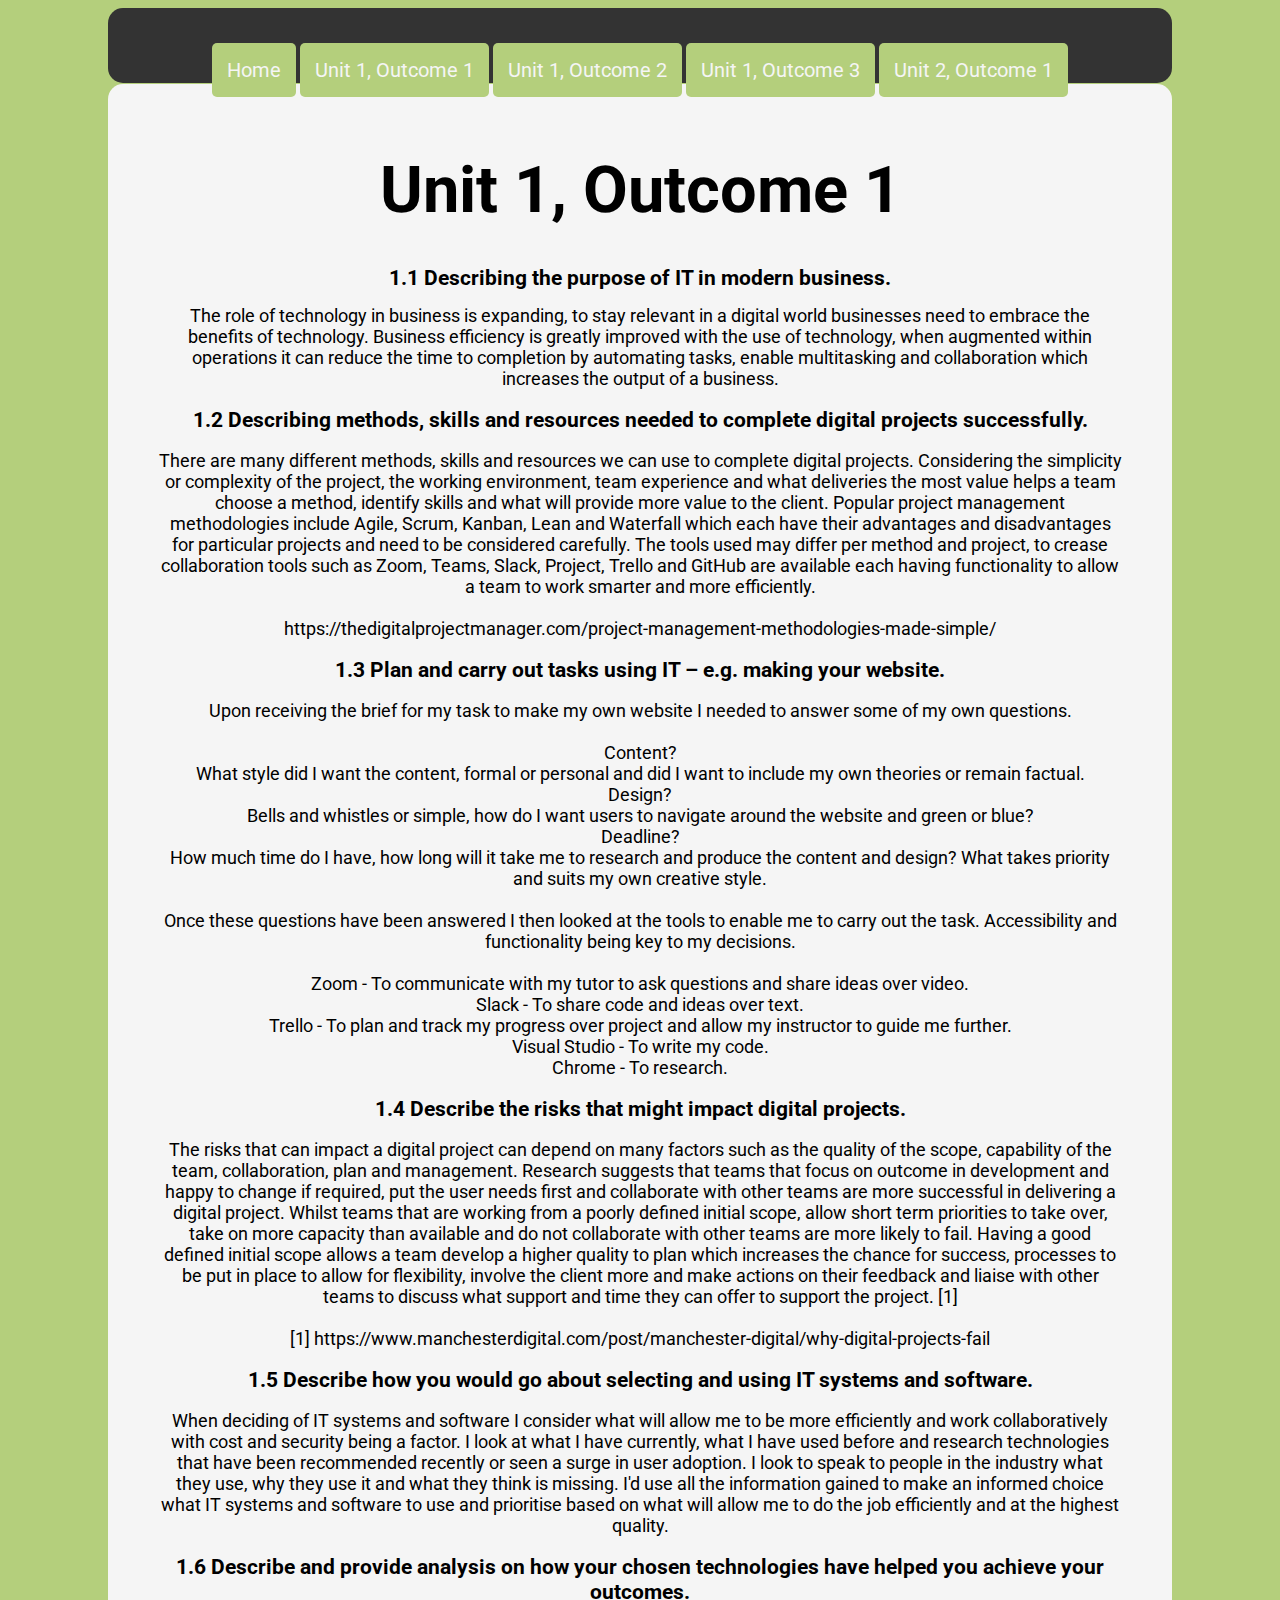
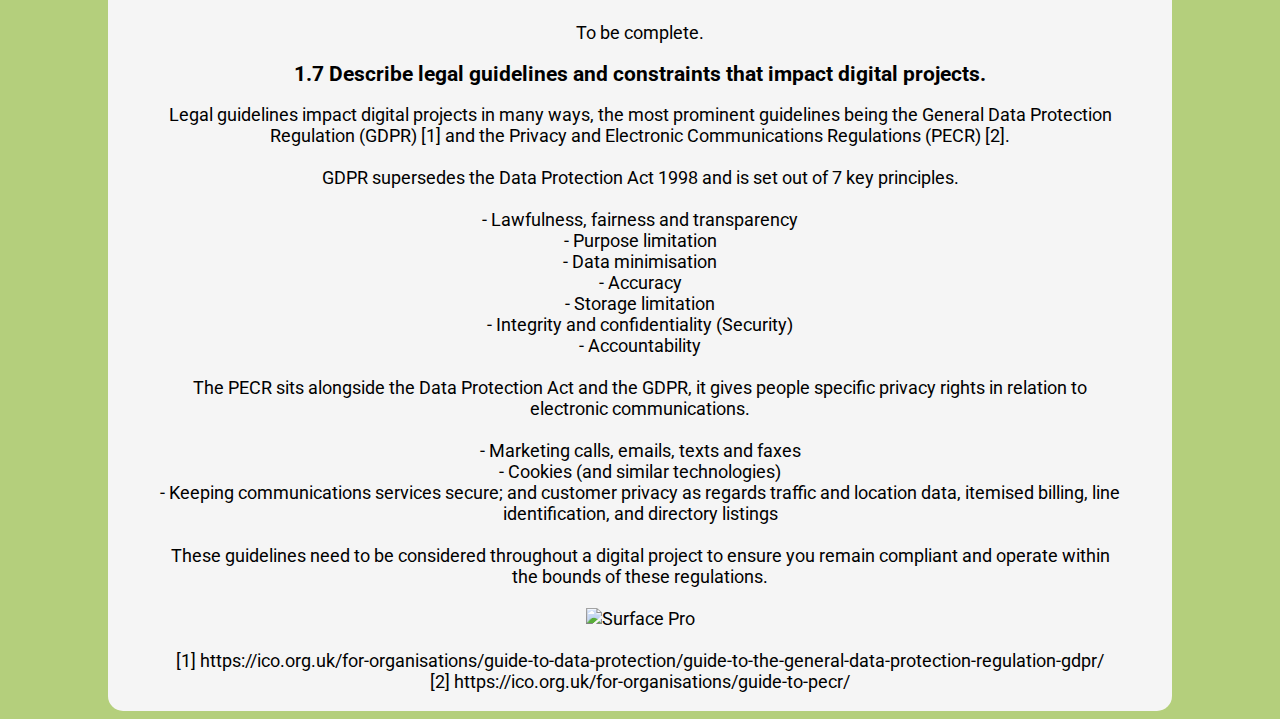
==== Unit 1, Outcome 1.html @ cc5061aa "Add files via upload" ====
<!DOCTYPE html>
<html lang="en">
<head>
    <meta charset="UTF-8">
    <link rel="stylesheet" type="text/css" href="main.css">
    <title>Unit 1, Outcome 1</title>
    <div class="topnav">
        <a class="Home" href="index.html">Home</a>
        <a href="Unit 1, Outcome 1.html">Unit 1, Outcome 1</a>
        <a href="Unit 1, Outcome 2.html">Unit 1, Outcome 2</a>
        <a href="Unit 1, Outcome 3.html">Unit 1, Outcome 3</a>
        <a href="Unit 2, Outcome 1.html">Unit 2, Outcome 1</a>
      </div>
</head>
<body>
<div> 
    <p>
        <h1> Unit 1, Outcome 1 </h1>
        <br>
    <h3> 1.1 Describing the purpose of IT in modern business. </h3>
        The role of technology in business is expanding, to stay relevant in a digital world businesses need to embrace the benefits of technology. Business efficiency is greatly improved with the use of technology, when augmented within operations it can reduce the time to completion by automating tasks, enable multitasking and collaboration which increases the output of a business.
    </p>
    <h3> 1.2 Describing methods, skills and resources needed to complete digital projects successfully. </h3>
    <p>
        There are many different methods, skills and resources we can use to complete digital projects. Considering the simplicity or complexity of the project, the working environment, team experience and what deliveries the most value helps a team choose a method, identify skills and what will provide more value to the client. Popular project management methodologies include Agile, Scrum, Kanban, Lean and Waterfall which each have their advantages and disadvantages for particular projects and need to be considered carefully. The tools used may differ per method and project, to crease collaboration tools such as Zoom, Teams, Slack, Project, Trello and GitHub are available each having functionality to allow a team to work smarter and more efficiently.
        <br>
        <br>
        https://thedigitalprojectmanager.com/project-management-methodologies-made-simple/
    </p>
    <h3> 1.3 Plan and carry out tasks using IT – e.g. making your website. </h3>
    <p>
        Upon receiving the brief for my task to make my own website I needed to answer some of my own questions.
        <br>
        <br>
        Content?<br>
        What style did I want the content, formal or personal and did I want to include my own theories or remain factual.<br>
        Design?<br>
        Bells and whistles or simple, how do I want users to navigate around the website and green or blue?<br>
        Deadline?<br>
        How much time do I have, how long will it take me to research and produce the content and design? What takes priority and suits my own creative style.<br>
        <br>
        Once these questions have been answered I then looked at the tools to enable me to carry out the task. Accessibility and functionality being key to my decisions.<br>
        <br>
        Zoom - To communicate with my tutor to ask questions and share ideas over video.<br>
        Slack - To share code and ideas over text.<br>
        Trello - To plan and track my progress over project and allow my instructor to guide me further.<br>
        Visual Studio - To write my code.<br>
        Chrome - To research.
    </p>
    <h3> 1.4 Describe the risks that might impact digital projects. </h3>
    <p>
        The risks that can impact a digital project can depend on many factors such as the quality of the scope, capability of the team, collaboration, plan and management. Research suggests that teams that focus on outcome in development and happy to change if required, put the user needs first and collaborate with other teams are more successful in delivering a digital project. Whilst teams that are working from a poorly defined initial scope, allow short term priorities to take over, take on more capacity than available and do not collaborate with other teams are more likely to fail. Having a good defined initial scope allows a team develop a higher quality to plan which increases the chance for success, processes to be put in place to allow for flexibility, involve the client more and make actions on their feedback and liaise with other teams to discuss what support and time they can offer to support the project. [1]<br>
        <br>
        [1] https://www.manchesterdigital.com/post/manchester-digital/why-digital-projects-fail
    </p>
    <h3> 1.5 Describe how you would go about selecting and using IT systems and software. </h3>
    <p>
        When deciding of IT systems and software I consider what will allow me to be more efficiently and work collaboratively with cost and security being a factor. I look at what I have currently, what I have used before and research technologies that have been recommended recently or seen a surge in user adoption. I look to speak to people in the industry what they use, why they use it and what they think is missing. I'd use all the information gained to make an informed choice what IT systems and software to use and prioritise based on what will allow me to do the job efficiently and at the highest quality.
    </p>
    <h3> 1.6 Describe and provide analysis on how your chosen technologies have helped you achieve your outcomes. </h3>
    <p>
        To be complete.
    </p>
    <h3> 1.7 Describe legal guidelines and constraints that impact digital projects. </h3>
    <p>
        Legal guidelines impact digital projects in many ways, the most prominent guidelines being the General Data Protection Regulation (GDPR) [1] and the Privacy and Electronic Communications Regulations (PECR) [2].<br>
        <br>
        GDPR supersedes the Data Protection Act 1998 and is set out of 7 key principles.<br>
        <br>
        - Lawfulness, fairness and transparency<br>
        - Purpose limitation<br>
        - Data minimisation<br>
        - Accuracy<br>
        - Storage limitation<br>
        - Integrity and confidentiality (Security)<br>
        - Accountability<br>
        <br>
        The PECR sits alongside the Data Protection Act and the GDPR, it gives people specific privacy rights in relation to electronic communications.<br>
        <br>
        - Marketing calls, emails, texts and faxes<br>
        - Cookies (and similar technologies)<br>
        - Keeping communications services secure; and customer privacy as regards traffic and location data, itemised billing, line identification, and directory listings<br>
        <br>
        These guidelines need to be considered throughout a digital project to ensure you remain compliant and operate within the bounds of these regulations.<br>
        <br>
        <img src="C:\Users\craig\Python_Learning\Craig's Bio Website\Bio Pictures\Surface Pro.png" alt="Surface Pro" width="360" height="270">
        <br>
        <br>
        [1] https://ico.org.uk/for-organisations/guide-to-data-protection/guide-to-the-general-data-protection-regulation-gdpr/<br>
        [2] https://ico.org.uk/for-organisations/guide-to-pecr/<br>
 
    </p>
</div>
</body>

</html>
---- main.css ----
@import url('https://fonts.googleapis.com/css2?family=Roboto:wght@300&display=swap');
@import url('https://fonts.googleapis.com/css2?family=Roboto:wght@300;700&display=swap');

.topnav {
  background-color: #333;
  overflow: visible;
}

.topnav a {
  float: center;
  color:whitesmoke;
  text-align: right;
  padding: 15px 15px;
  text-decoration: none;
  font-size: 20px;
  border-radius: 5px 5px 5px;
}

.topnav a:hover {
  background-color:whitesmoke;
  color: black;
}

.topnav a.active {
  background-color: rgb(180, 207, 124);
  color: white;
}


* {
    background-color: rgb(180, 207, 124);
}

h1 {
  text-align: center;
  font-family: 'Roboto', sans-serif;
      background-color: whitesmoke;
    margin: 0px 1px 15px 1px;
    font-size: 65px;
  }

h3 {
  text-align: center;
  font-family: 'Roboto', sans-serif;
    background-color: whitesmoke;
    margin: 1px 1px 15px;
  }

  p {
    text-align: center;
    font-family: 'Roboto', sans-serif;
    background-color: whitesmoke;
  }
   
   
   div {
    text-align: center;
    font-family: 'Roboto', sans-serif;
    border-radius: 15px 15px 15px;
    background-color: whitesmoke;
    padding: 50px 50px 1px;
    margin: 1px 100px 1px 100px ;
    font-size: 18px;
  }

  img {
      background-color: whitesmoke;
  }
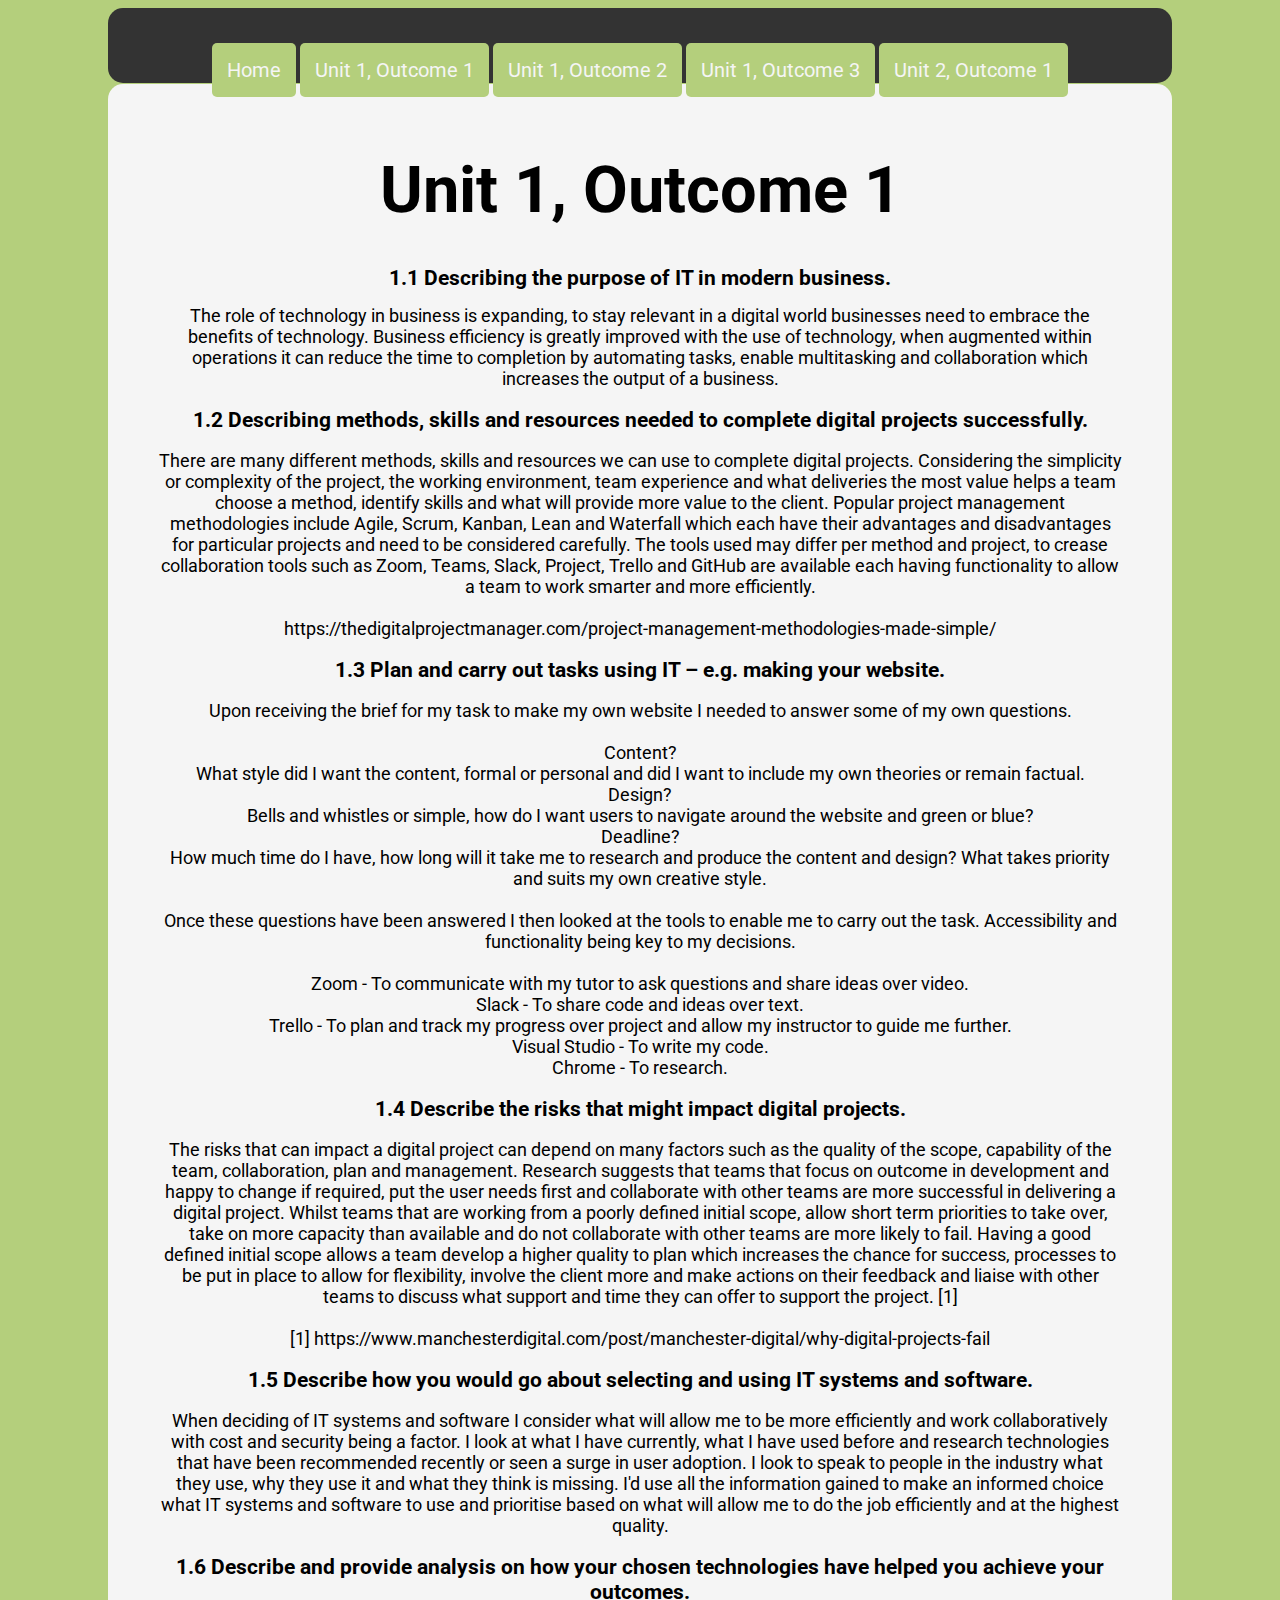
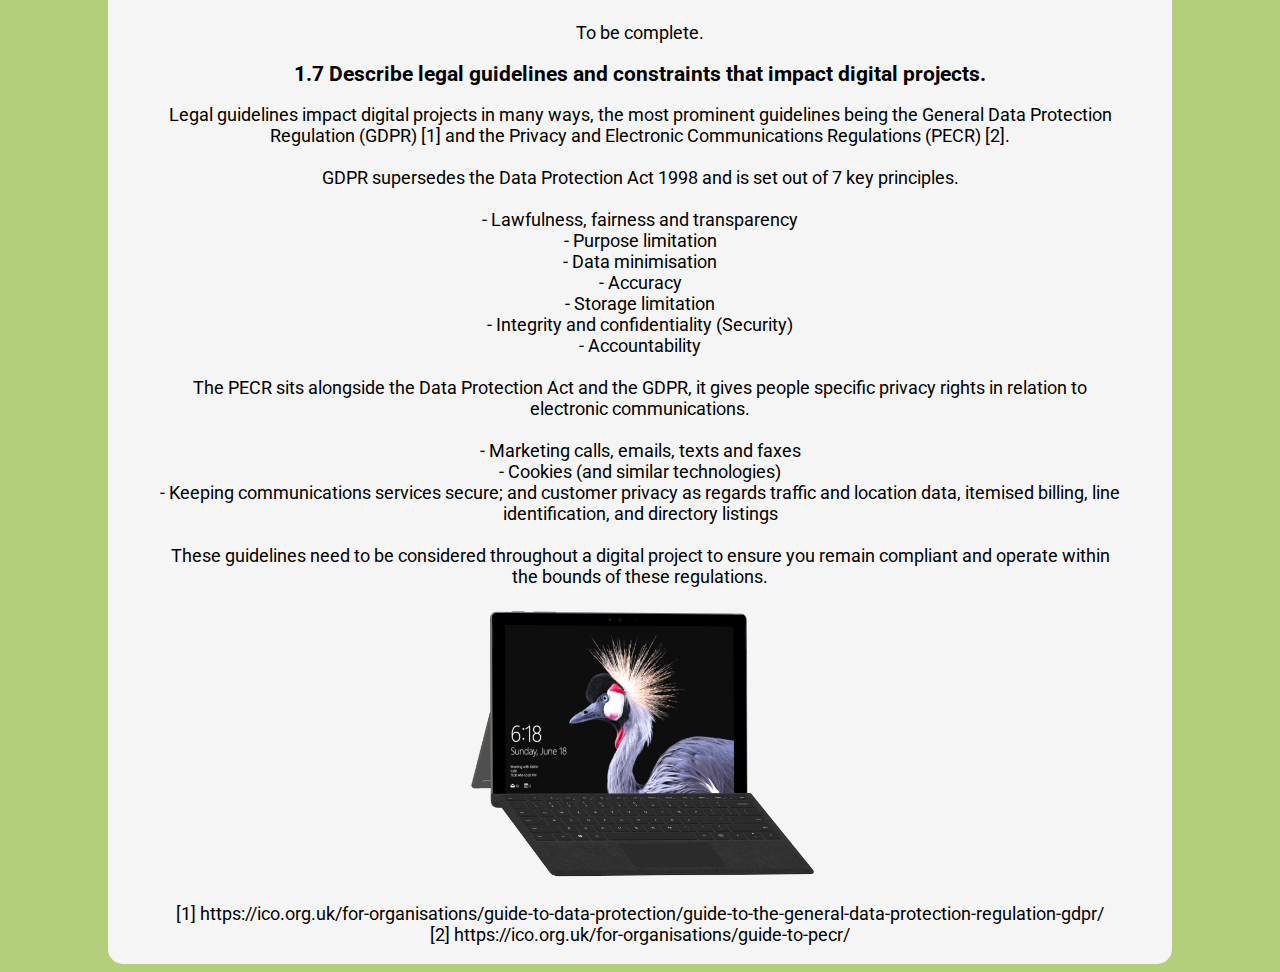
==== commit 80be5e5c: "Update Unit 1, Outcome 1.html" ====
--- a/Unit 1, Outcome 1.html
+++ b/Unit 1, Outcome 1.html
@@ -83,7 +83,7 @@
         <br>
         These guidelines need to be considered throughout a digital project to ensure you remain compliant and operate within the bounds of these regulations.<br>
         <br>
-        <img src="C:\Users\craig\Python_Learning\Craig's Bio Website\Bio Pictures\Surface Pro.png" alt="Surface Pro" width="360" height="270">
+        <img src="Surface Pro.png" alt="Surface Pro" width="360" height="270">
         <br>
         <br>
         [1] https://ico.org.uk/for-organisations/guide-to-data-protection/guide-to-the-general-data-protection-regulation-gdpr/<br>
@@ -93,4 +93,4 @@
 </div>
 </body>
 
-</html>+</html>
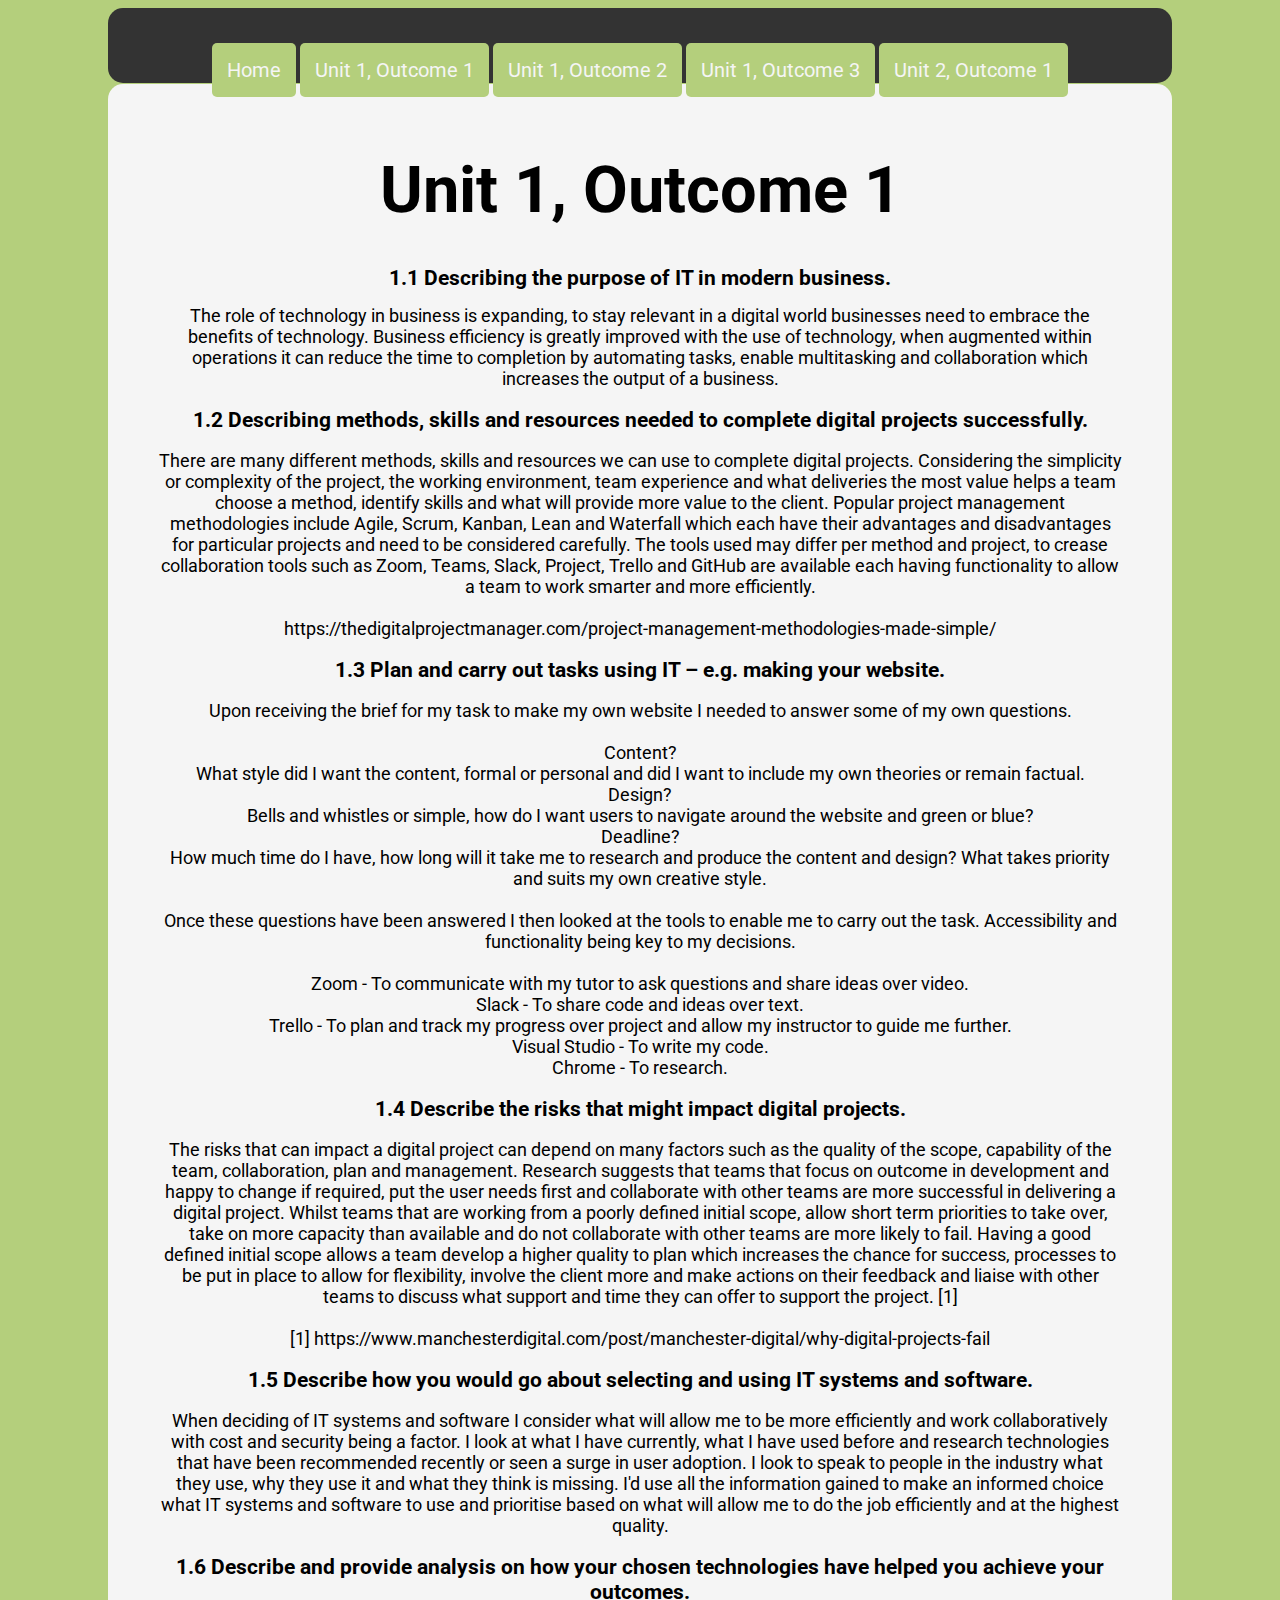
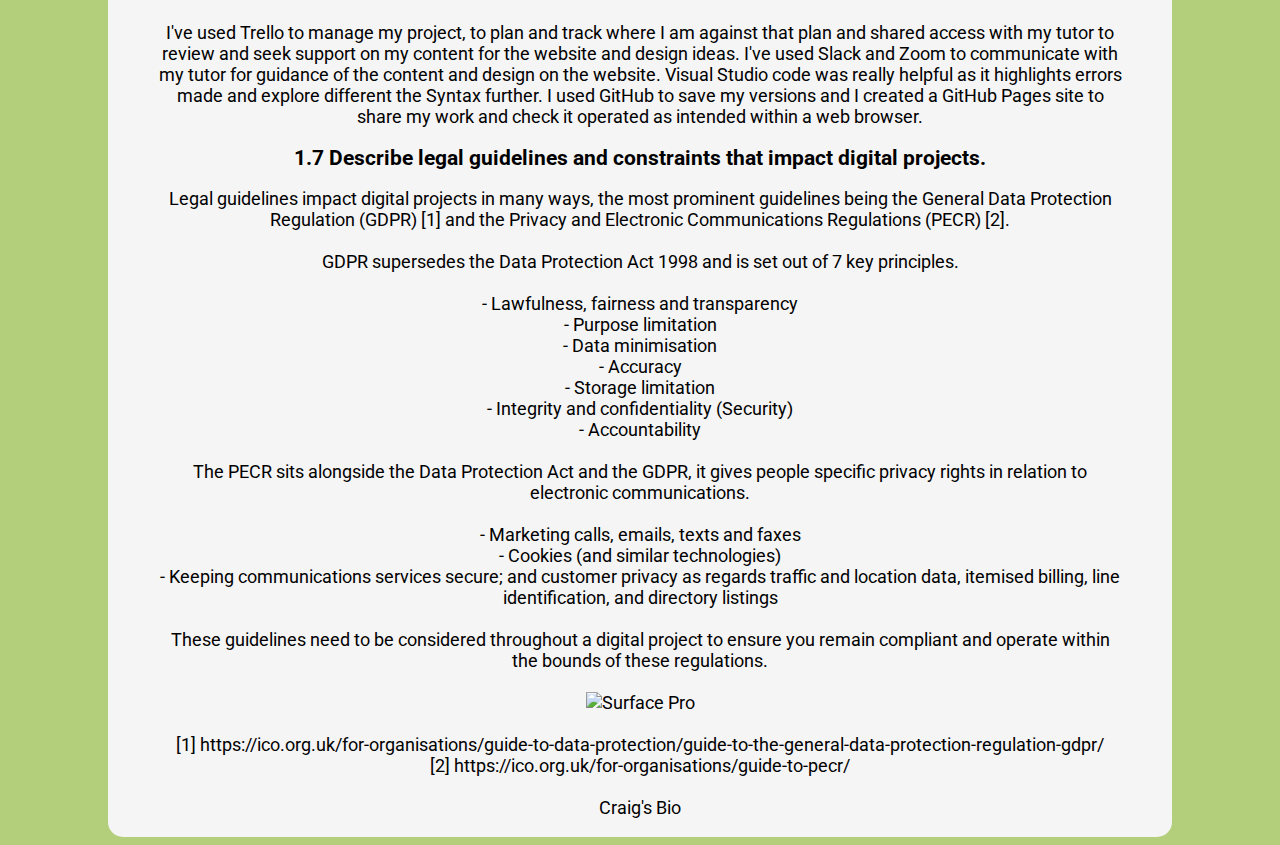
==== commit c101d065: "Add files via upload" ====
--- a/Unit 1, Outcome 1.html
+++ b/Unit 1, Outcome 1.html
@@ -59,7 +59,7 @@
     </p>
     <h3> 1.6 Describe and provide analysis on how your chosen technologies have helped you achieve your outcomes. </h3>
     <p>
-        To be complete.
+        I've used Trello to manage my project, to plan and track where I am against that plan and shared access with my tutor to review and seek support on my content for the website and design ideas. I've used Slack and Zoom to communicate with my tutor for guidance of the content and design on the website. Visual Studio code was really helpful as it highlights errors made and explore different the Syntax further. I used GitHub to save my versions and I created a GitHub Pages site to share my work and check it operated as intended within a web browser.<br>
     </p>
     <h3> 1.7 Describe legal guidelines and constraints that impact digital projects. </h3>
     <p>
@@ -83,14 +83,16 @@
         <br>
         These guidelines need to be considered throughout a digital project to ensure you remain compliant and operate within the bounds of these regulations.<br>
         <br>
-        <img src="Surface Pro.png" alt="Surface Pro" width="360" height="270">
+        <img src="C:\Users\craig\Python_Learning\Craig's Bio Website\Bio Pictures\Surface Pro.png" alt="Surface Pro" width="360" height="270">
         <br>
         <br>
         [1] https://ico.org.uk/for-organisations/guide-to-data-protection/guide-to-the-general-data-protection-regulation-gdpr/<br>
         [2] https://ico.org.uk/for-organisations/guide-to-pecr/<br>
+        <br>
+        Craig's Bio
  
     </p>
 </div>
 </body>
 
-</html>
+</html>--- a/main.css
+++ b/main.css
@@ -1,5 +1,7 @@
 @import url('https://fonts.googleapis.com/css2?family=Roboto:wght@300&display=swap');
 @import url('https://fonts.googleapis.com/css2?family=Roboto:wght@300;700&display=swap');
+
+@import url('https://fonts.googleapis.com/css?family=Montserrat+Alternates:900');
 
 .topnav {
   background-color: #333;
@@ -65,4 +67,5 @@
 
   img {
       background-color: whitesmoke;
-  }+  }
+
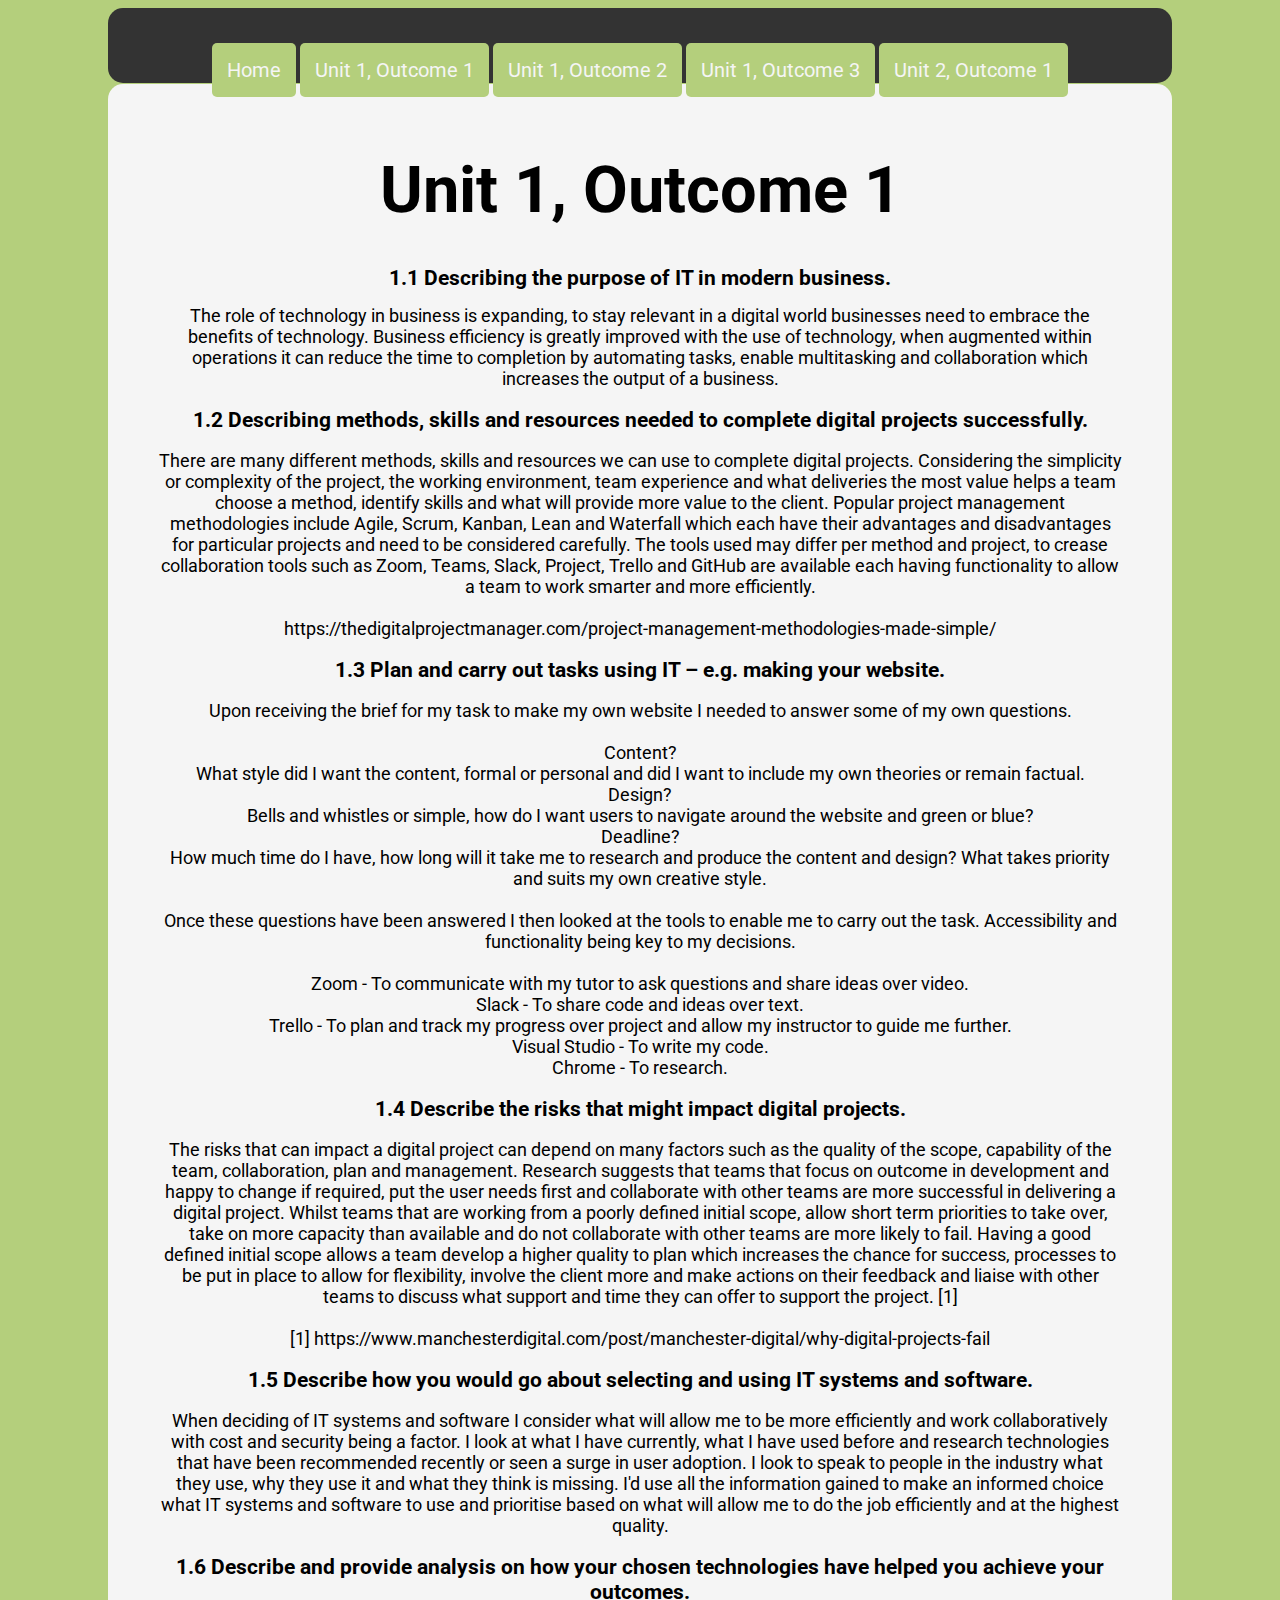
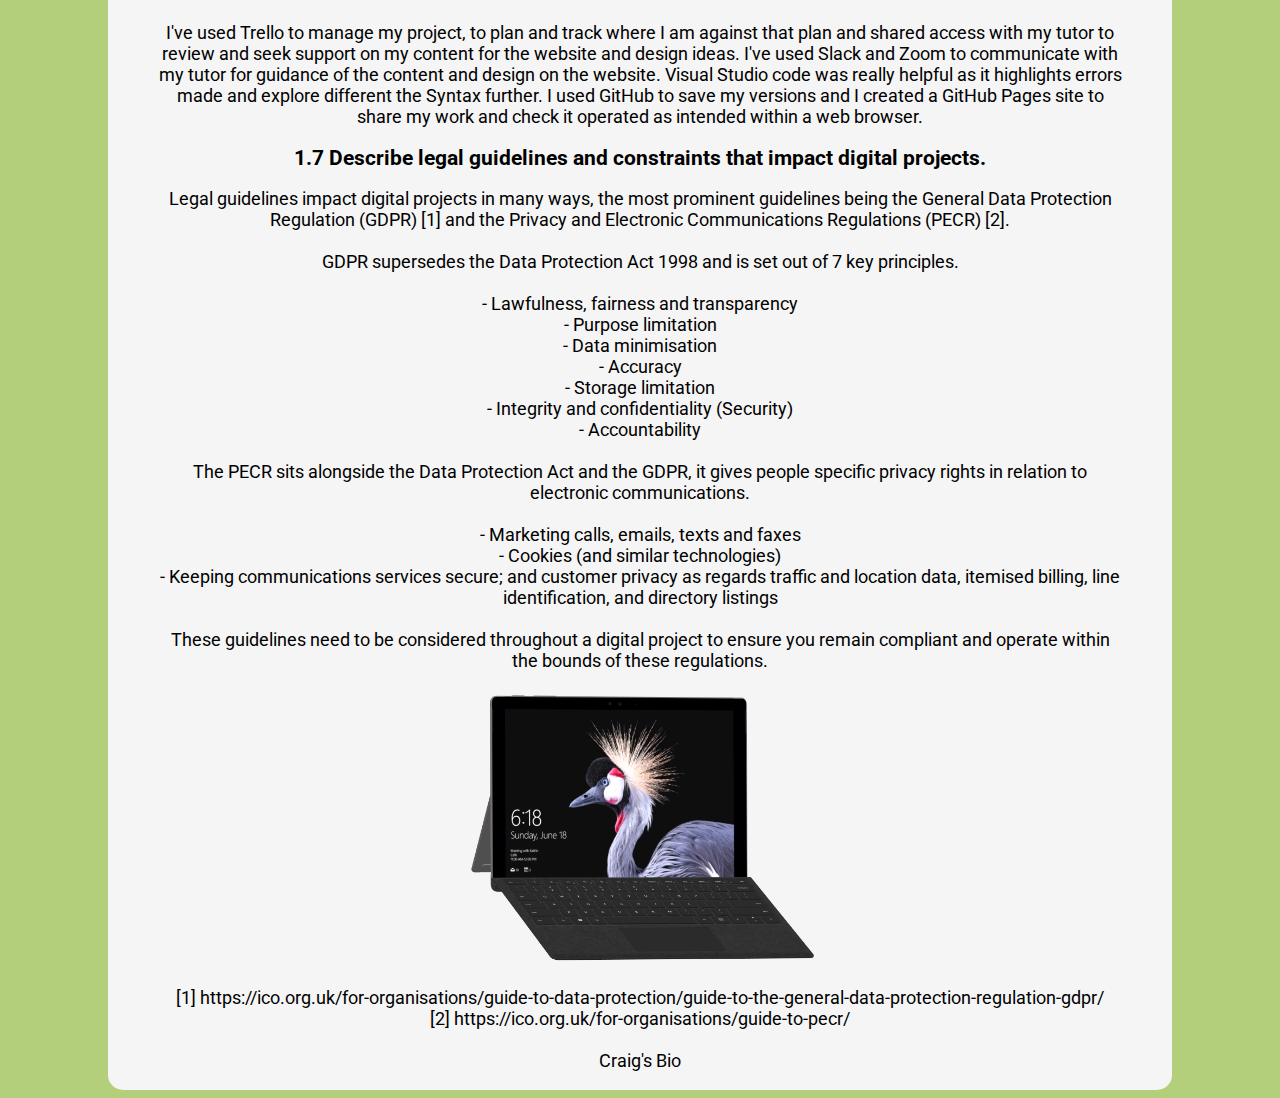
==== commit b658e481: "Update Unit 1, Outcome 1.html" ====
--- a/Unit 1, Outcome 1.html
+++ b/Unit 1, Outcome 1.html
@@ -83,7 +83,7 @@
         <br>
         These guidelines need to be considered throughout a digital project to ensure you remain compliant and operate within the bounds of these regulations.<br>
         <br>
-        <img src="C:\Users\craig\Python_Learning\Craig's Bio Website\Bio Pictures\Surface Pro.png" alt="Surface Pro" width="360" height="270">
+        <img src="Surface Pro.png" alt="Surface Pro" width="360" height="270">
         <br>
         <br>
         [1] https://ico.org.uk/for-organisations/guide-to-data-protection/guide-to-the-general-data-protection-regulation-gdpr/<br>
@@ -95,4 +95,4 @@
 </div>
 </body>
 
-</html>+</html>
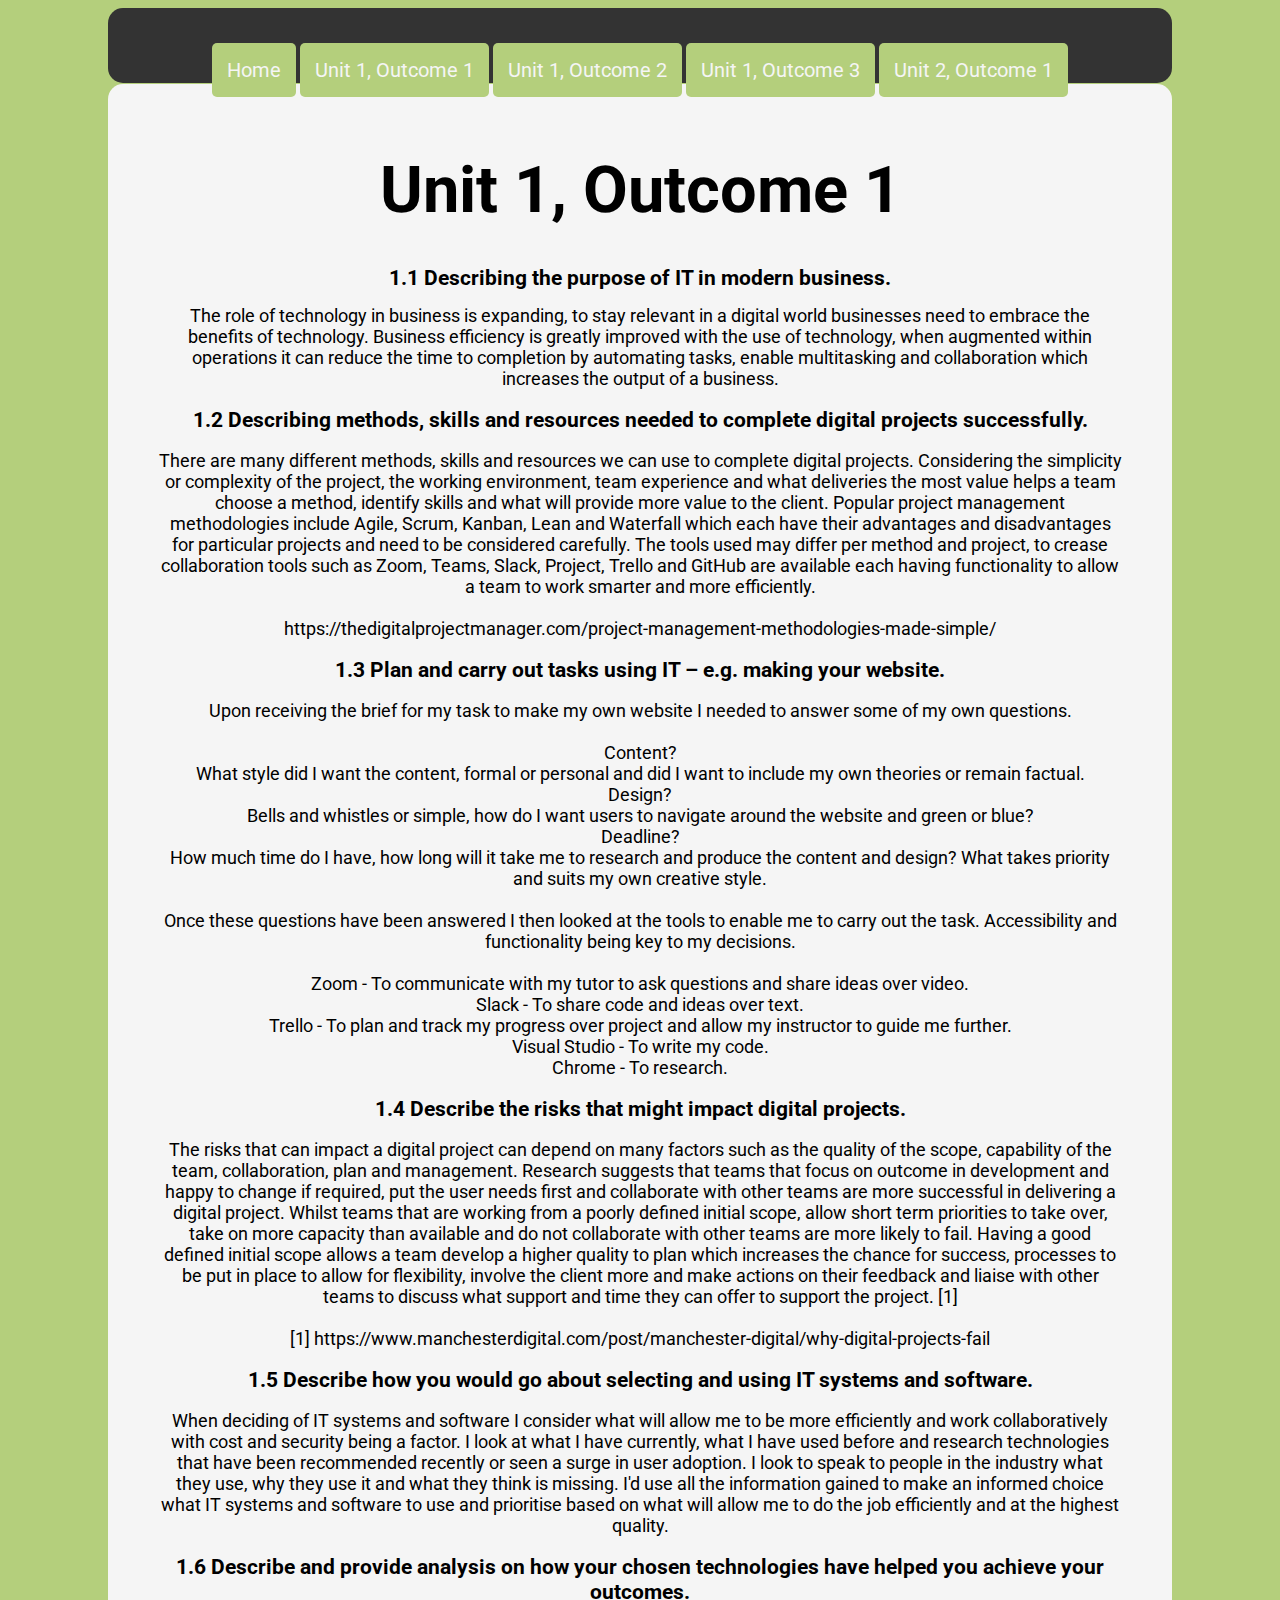
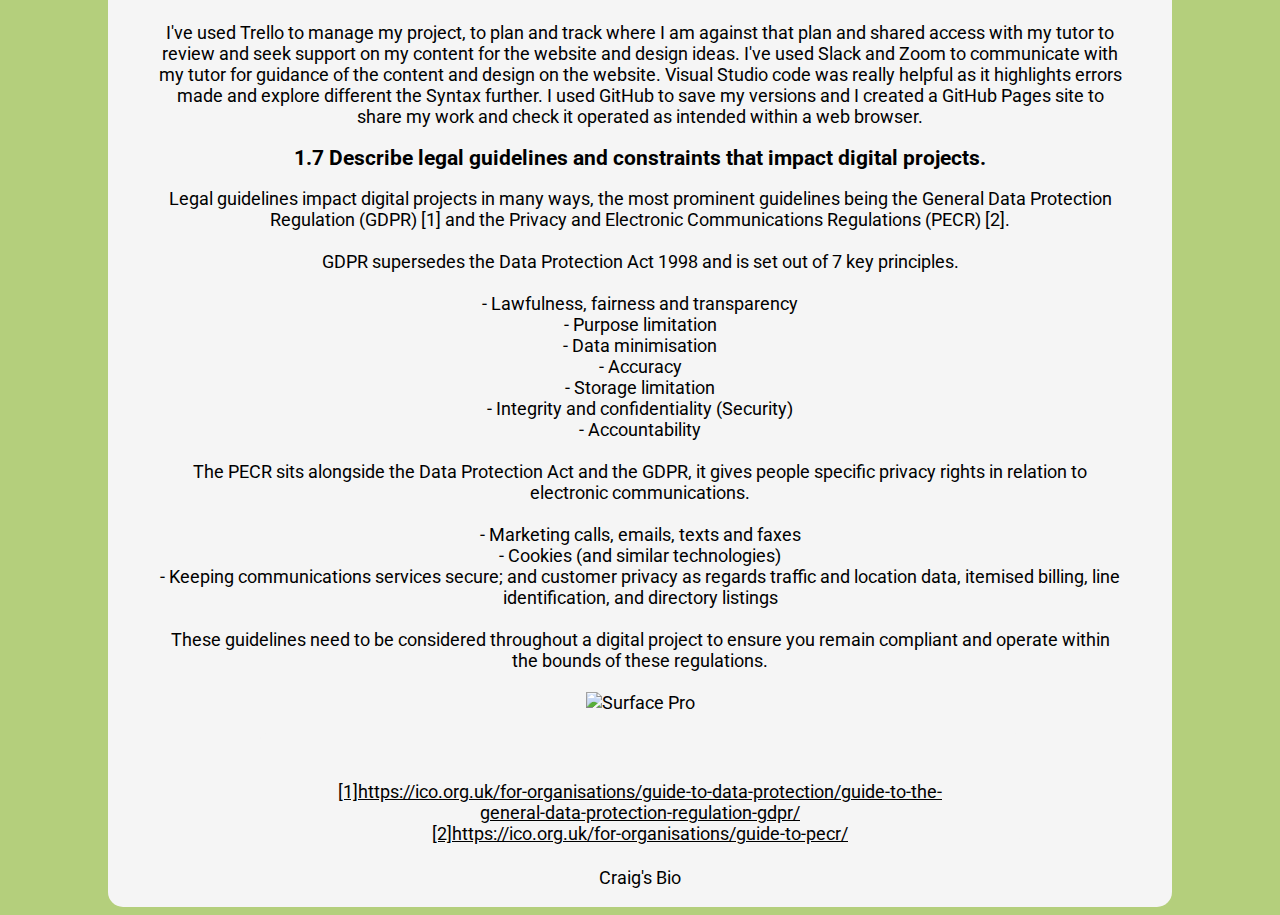
==== commit b45d9bca: "Add files via upload" ====
--- a/Unit 1, Outcome 1.html
+++ b/Unit 1, Outcome 1.html
@@ -83,16 +83,17 @@
         <br>
         These guidelines need to be considered throughout a digital project to ensure you remain compliant and operate within the bounds of these regulations.<br>
         <br>
-        <img src="Surface Pro.png" alt="Surface Pro" width="360" height="270">
-        <br>
-        <br>
-        [1] https://ico.org.uk/for-organisations/guide-to-data-protection/guide-to-the-general-data-protection-regulation-gdpr/<br>
-        [2] https://ico.org.uk/for-organisations/guide-to-pecr/<br>
+        <img src="C:\Users\craig\Python_Learning\Craig's Bio Website\Bio Pictures\Surface Pro.png" alt="Surface Pro" width="360" height="270">
+        <div class="refs">
+        <a href="https://ico.org.uk/for-organisations/guide-to-data-protection/guide-to-the-general-data-protection-regulation-gdpr/" target="_blank">[1]https://ico.org.uk/for-organisations/guide-to-data-protection/guide-to-the-general-data-protection-regulation-gdpr/</a><br>
+        <a href="https://ico.org.uk/for-organisations/guide-to-pecr/" target="_blank">[2]https://ico.org.uk/for-organisations/guide-to-pecr/</a><br>
+        </div>
         <br>
         Craig's Bio
+    </p>
  
-    </p>
+    
 </div>
 </body>
 
-</html>
+</html>--- a/main.css
+++ b/main.css
@@ -69,3 +69,12 @@
       background-color: whitesmoke;
   }
 
+.refs {
+  background-color: whitesmoke;
+}
+.refs a {
+  background-color: whitesmoke;
+  color: black;
+  font-family: 'Roboto', sans-serif;
+  font-style: normal;
+}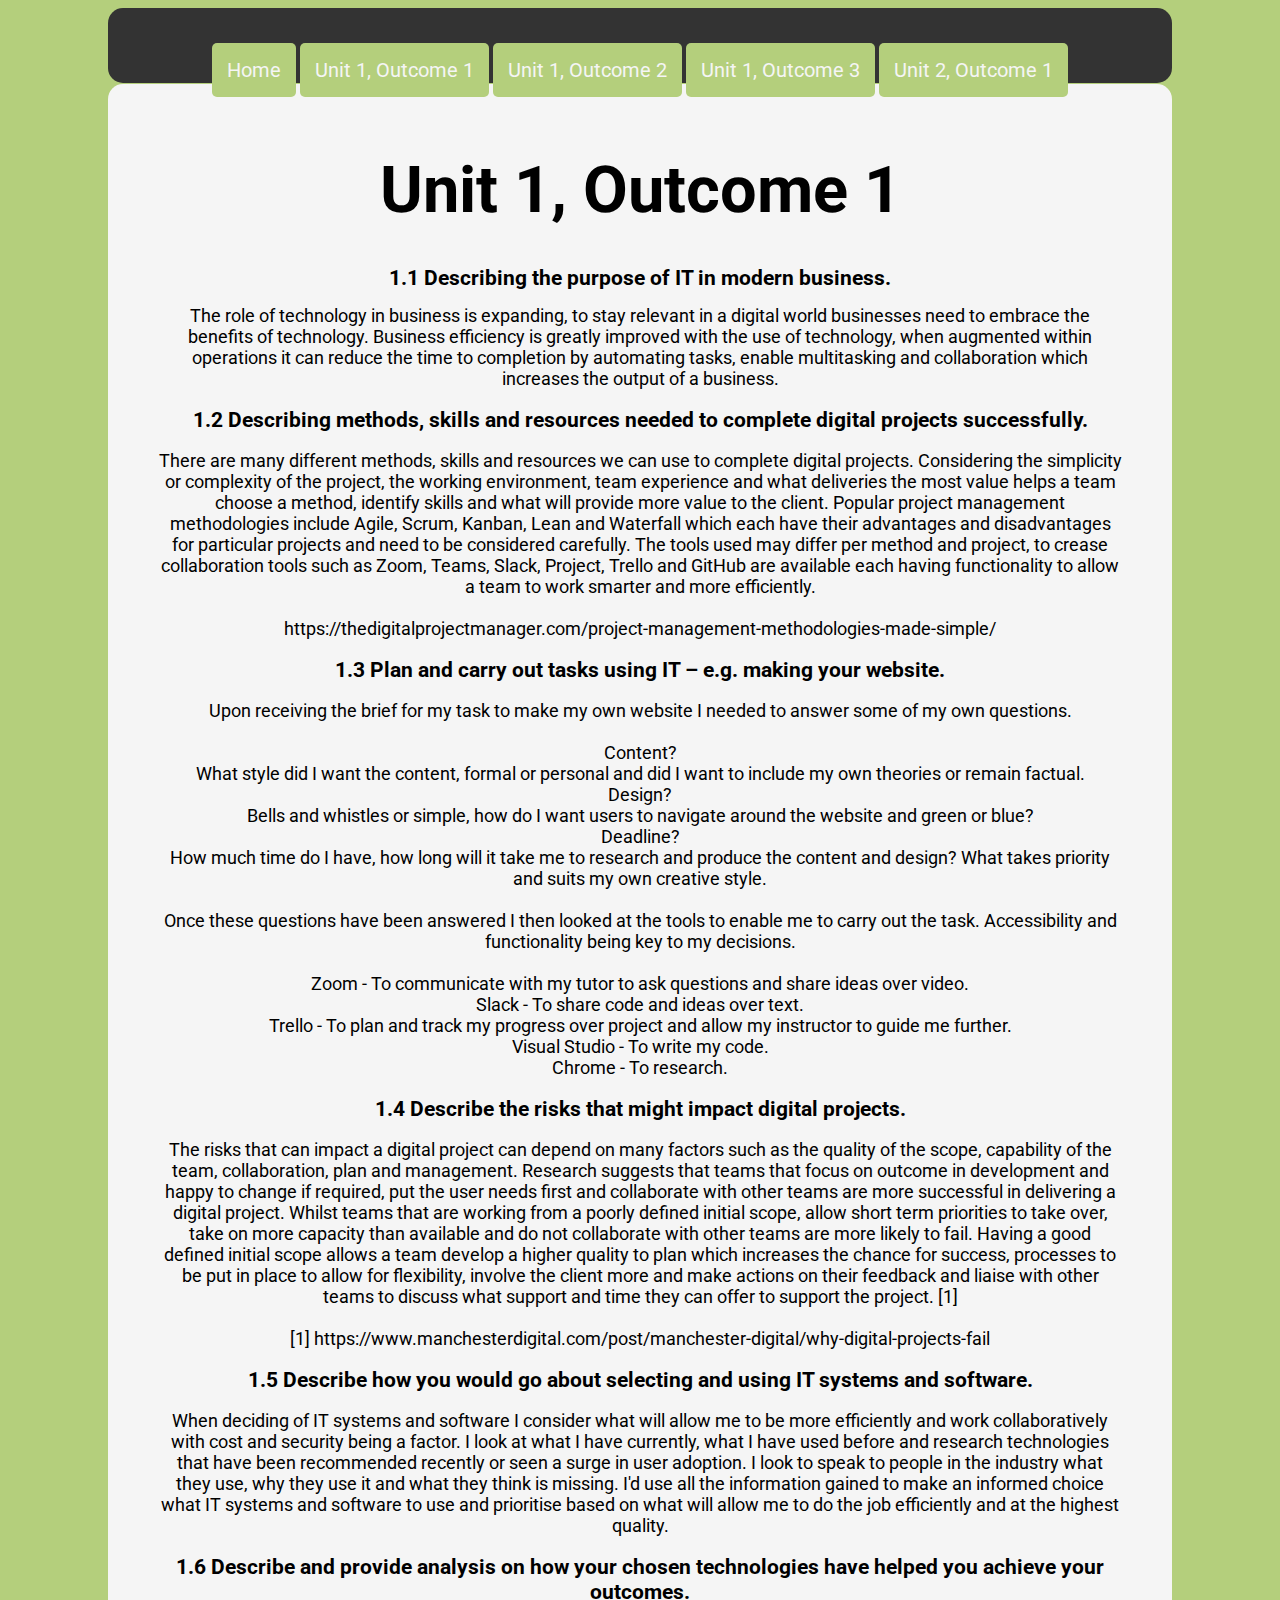
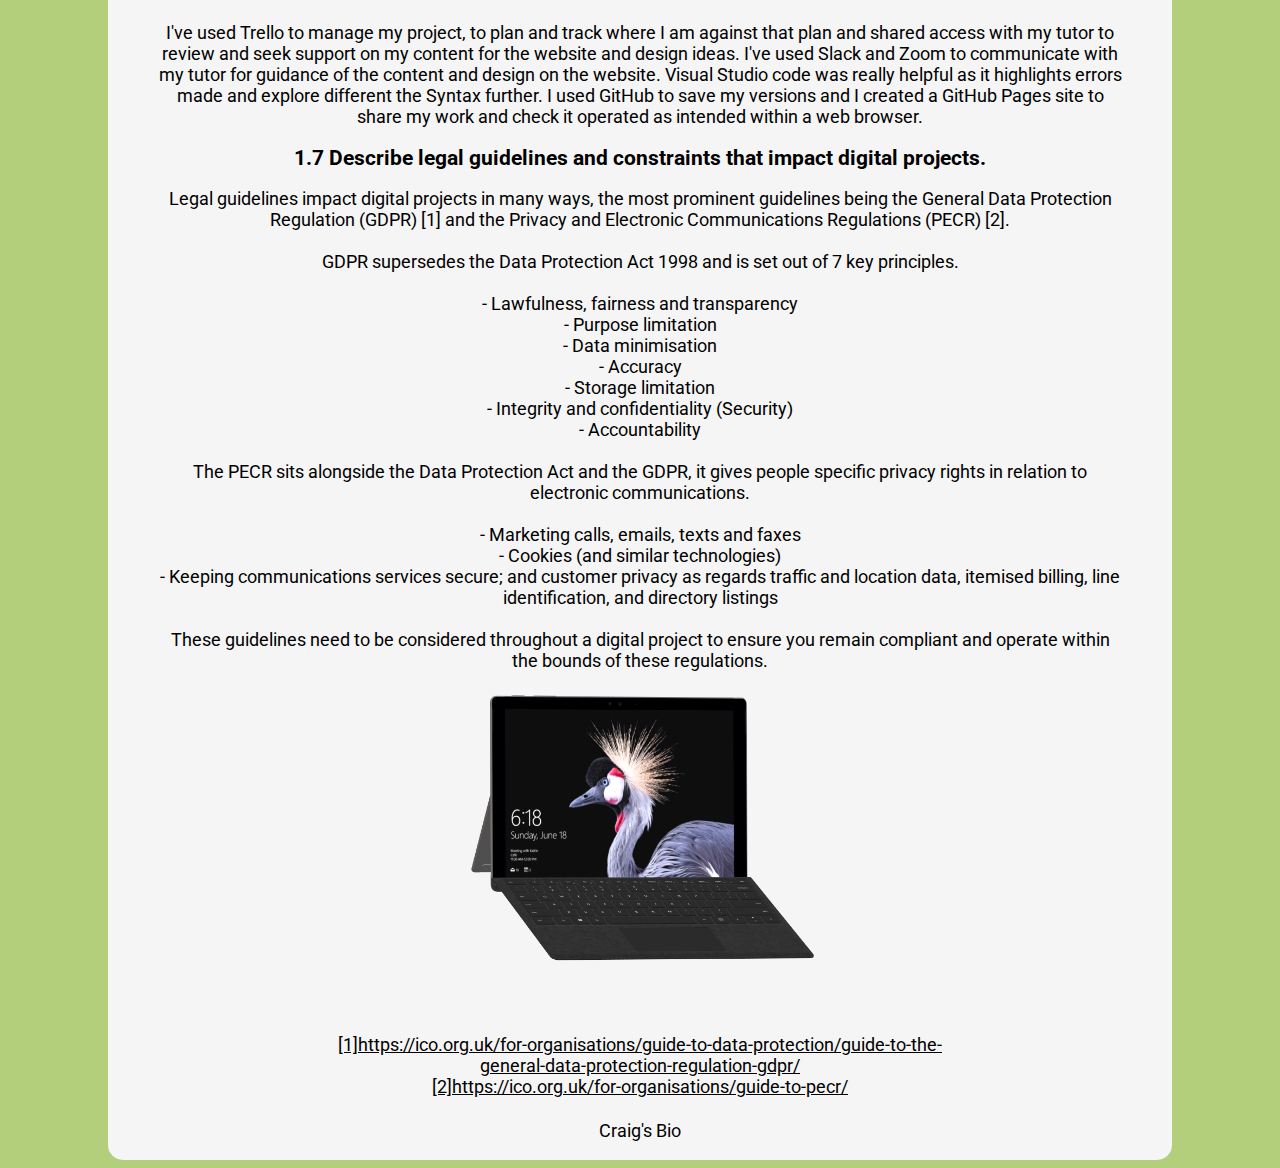
==== commit 9292180f: "Update Unit 1, Outcome 1.html" ====
--- a/Unit 1, Outcome 1.html
+++ b/Unit 1, Outcome 1.html
@@ -83,7 +83,7 @@
         <br>
         These guidelines need to be considered throughout a digital project to ensure you remain compliant and operate within the bounds of these regulations.<br>
         <br>
-        <img src="C:\Users\craig\Python_Learning\Craig's Bio Website\Bio Pictures\Surface Pro.png" alt="Surface Pro" width="360" height="270">
+        <img src="Surface Pro.png" alt="Surface Pro" width="360" height="270">
         <div class="refs">
         <a href="https://ico.org.uk/for-organisations/guide-to-data-protection/guide-to-the-general-data-protection-regulation-gdpr/" target="_blank">[1]https://ico.org.uk/for-organisations/guide-to-data-protection/guide-to-the-general-data-protection-regulation-gdpr/</a><br>
         <a href="https://ico.org.uk/for-organisations/guide-to-pecr/" target="_blank">[2]https://ico.org.uk/for-organisations/guide-to-pecr/</a><br>
@@ -96,4 +96,4 @@
 </div>
 </body>
 
-</html>+</html>
